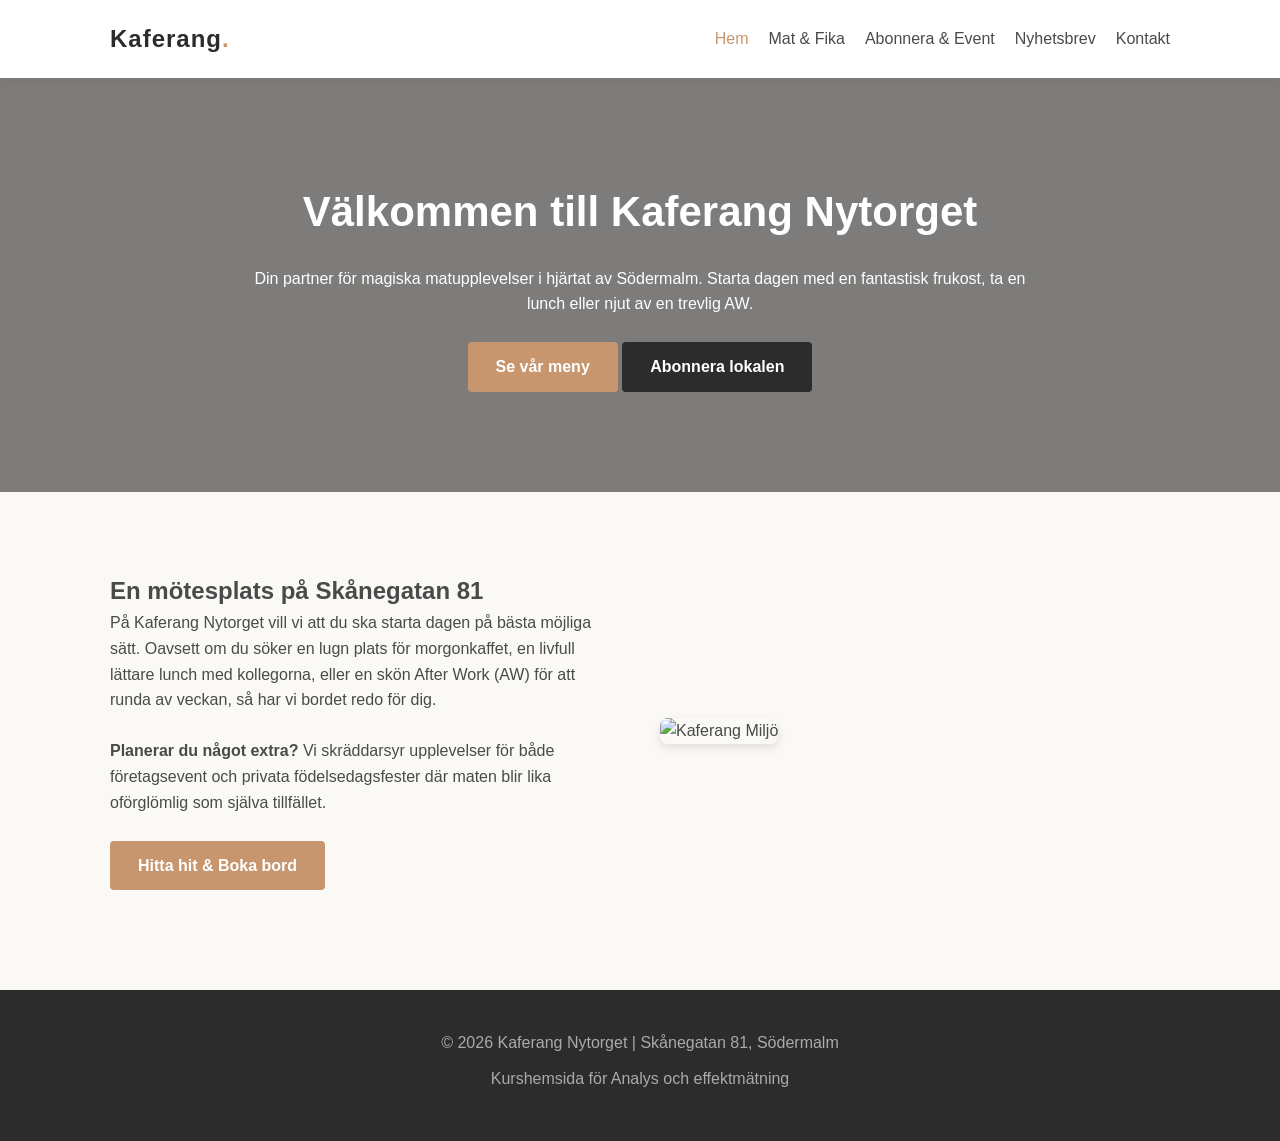
==== index.html @ 86905ac5 "Add files via upload" ====
<!DOCTYPE html>
<html lang="sv">
<head>
    <meta charset="UTF-8">
    <meta name="viewport" content="width=device-width, initial-scale=1.0">
    <title>Kaferang Nytorget | Frukost, Fika & Event på Södermalm</title>
    <link rel="stylesheet" href="style.css">
</head>
<body>

    <header>
        <nav class="nav-container">
            <div class="logo"><a href="index.html">Kaferang<span>.</span></a></div>
            <ul class="nav-links">
                <li><a href="index.html">Hem</a></li>
                <li><a href="produkt-1.html">Mat & Fika</a></li>
                <li><a href="produkt-2.html">Abonnera & Event</a></li>
                <li><a href="nyhetsbrev.html">Nyhetsbrev</a></li>
                <li><a href="kontakt.html">Kontakt</a></li>
            </ul>
        </nav>
    </header>

    <main>
        <!-- Hero Section -->
        <section class="hero" style="background-image: url('https://images.unsplash.com/photo-1554118811-1e0d58224f24?q=80&w=1200');">
            <div class="hero-content">
                <h1>Välkommen till Kaferang Nytorget</h1>
                <p>Din partner för magiska matupplevelser i hjärtat av Södermalm. Starta dagen med en fantastisk frukost, ta en lunch eller njut av en trevlig AW.</p>
                <br>
                <a href="produkt-1.html" class="btn">Se vår meny</a>
                <a href="produkt-2.html" class="btn btn-secondary">Abonnera lokalen</a>
            </div>
        </section>

        <!-- Information & USP -->
        <section class="container">
            <div class="grid-2">
                <div>
                    <h2>En mötesplats på Skånegatan 81</h2>
                    <p>På Kaferang Nytorget vill vi att du ska starta dagen på bästa möjliga sätt. Oavsett om du söker en lugn plats för morgonkaffet, en livfull lättare lunch med kollegorna, eller en skön After Work (AW) för att runda av veckan, så har vi bordet redo för dig.</p>
                    <br>
                    <p><strong>Planerar du något extra?</strong> Vi skräddarsyr upplevelser för både företagsevent och privata födelsedagsfester där maten blir lika oförglömlig som själva tillfället.</p>
                    <br>
                    <a href="kontakt.html" class="btn">Hitta hit & Boka bord</a>
                </div>
                <div>
                    <img src="https://images.unsplash.com/photo-1501339847302-ac426a4a7cbb?q=80&w=600" alt="Kaferang Miljö" style="width:100%; border-radius:8px; box-shadow: 0 4px 10px rgba(0,0,0,0.1);">
                </div>
            </div>
        </section>
    </main>

    <footer>
        <p>&copy; 2026 Kaferang Nytorget | Skånegatan 81, Södermalm</p>
        <p>Kurshemsida för Analys och effektmätning</p>
    </footer>

    <script src="script.js"></script>
</body>
</html>
---- style.css ----
/* ==========================================================================
   Gemensam design & Layout - Kaferang Nytorget
   ========================================================================== */

:root {
    --primary-color: #2C2C2C; /* Elegant mörkgrå */
    --accent-color: #C8966E;  /* Varm café-latte/guldton */
    --bg-light: #FBF9F6;      /* Off-white bakgrund */
    --text-color: #4A4A4A;    /* Mjuk svart för läsbarhet */
    --white: #FFFFFF;
    --font-main: 'Segoe UI', Tahoma, Geneva, Verdana, sans-serif;
}

* {
    margin: 0;
    padding: 0;
    box-sizing: border-box;
}

body {
    font-family: var(--font-main);
    background-color: var(--bg-light);
    color: var(--text-color);
    line-height: 1.6;
}

/* Navigation */
header {
    background-color: var(--white);
    box-shadow: 0 2px 10px rgba(0,0,0,0.05);
    position: sticky;
    top: 0;
    z-index: 1000;
}

.nav-container {
    max-width: 1100px;
    margin: 0 auto;
    display: flex;
    justify-content: space-between;
    align-items: center;
    padding: 20px;
}

.logo a {
    font-size: 24px;
    font-weight: 700;
    color: var(--primary-color);
    text-decoration: none;
    letter-spacing: 1px;
}

.logo span {
    color: var(--accent-color);
}

.nav-links {
    display: flex;
    list-style: none;
    gap: 20px;
}

.nav-links a {
    text-decoration: none;
    color: var(--text-color);
    font-weight: 500;
    transition: color 0.3s;
}

.nav-links a:hover, .nav-links a.active {
    color: var(--accent-color);
}

/* Hero-sektioner */
.hero {
    background-size: cover;
    background-position: center;
    position: relative;
    padding: 100px 20px;
    text-align: center;
    color: var(--white);
    margin-bottom: 40px;
}

.hero::before {
    content: '';
    position: absolute;
    top: 0; left: 0; right: 0; bottom: 0;
    background: rgba(0, 0, 0, 0.5);
    z-index: 1;
}

.hero-content {
    position: relative;
    z-index: 2;
    max-width: 800px;
    margin: 0 auto;
}

.hero h1 {
    font-size: 42px;
    margin-bottom: 20px;
}

/* Huvudinnehåll */
.container {
    max-width: 1100px;
    margin: 0 auto;
    padding: 40px 20px;
}

.grid-2 {
    display: grid;
    grid-template-columns: 1fr 1fr;
    gap: 40px;
    align-items: center;
}

/* Knappar (CTA) */
.btn {
    display: inline-block;
    background-color: var(--accent-color);
    color: var(--white);
    padding: 12px 28px;
    text-decoration: none;
    border-radius: 4px;
    font-weight: 600;
    transition: background 0.3s, transform 0.2s;
    border: none;
    cursor: pointer;
}

.btn:hover {
    background-color: #B38159;
    transform: translateY(-2px);
}

.btn-secondary {
    background-color: var(--primary-color);
}

.btn-secondary:hover {
    background-color: #1A1A1A;
}

/* Formulär */
.form-container {
    background-color: var(--white);
    padding: 30px;
    border-radius: 8px;
    box-shadow: 0 4px 15px rgba(0,0,0,0.05);
}

.form-group {
    margin-bottom: 20px;
}

.form-group label {
    display: block;
    margin-bottom: 8px;
    font-weight: 500;
}

.form-group input, .form-group select, .form-group textarea {
    width: 100%;
    padding: 12px;
    border: 1px solid #DDD;
    border-radius: 4px;
    font-family: var(--font-main);
}

/* Footer */
footer {
    background-color: var(--primary-color);
    color: #AAA;
    text-align: center;
    padding: 40px 20px;
    margin-top: 60px;
}

footer p {
    margin-bottom: 10px;
}

/* Responsivitet */
@media (max-width: 768px) {
    .nav-container {
        flex-direction: column;
        gap: 15px;
    }
    .grid-2 {
        grid-template-columns: 1fr;
    }
    .hero h1 {
        font-size: 32px;
    }
}
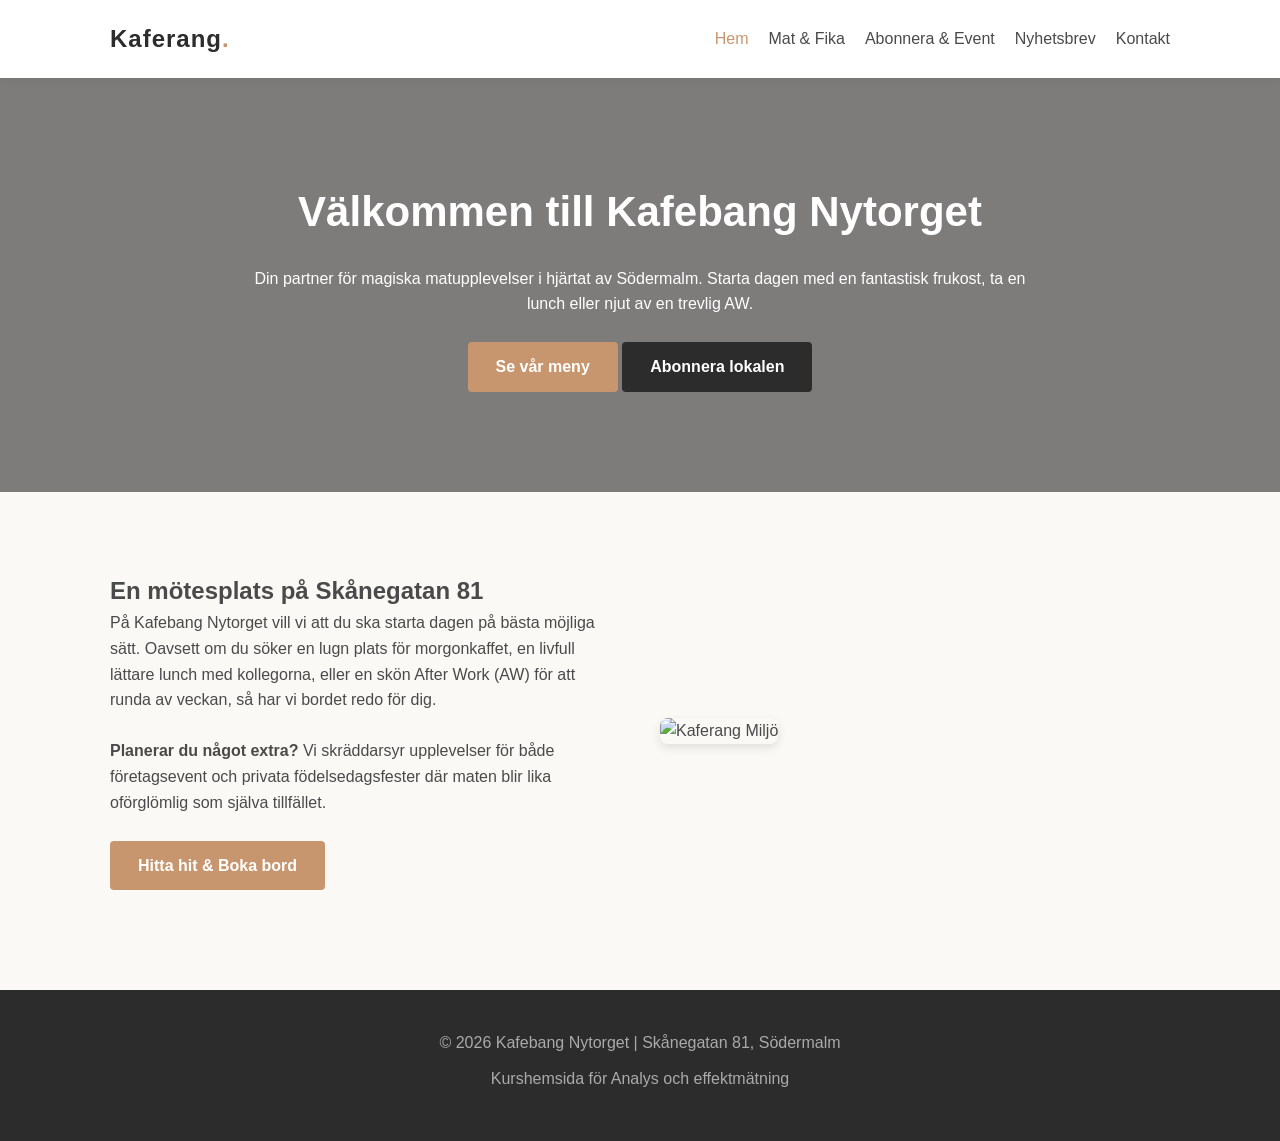
==== commit 6ea72849: "Update index.html" ====
--- a/index.html
+++ b/index.html
@@ -1,9 +1,18 @@
 <!DOCTYPE html>
 <html lang="sv">
 <head>
+    <!-- Google tag (gtag.js) -->
+<script async src="https://www.googletagmanager.com/gtag/js?id=G-BNG2NB6LBD"></script>
+<script>
+  window.dataLayer = window.dataLayer || [];
+  function gtag(){dataLayer.push(arguments);}
+  gtag('js', new Date());
+
+  gtag('config', 'G-BNG2NB6LBD');
+</script>    
     <meta charset="UTF-8">
     <meta name="viewport" content="width=device-width, initial-scale=1.0">
-    <title>Kaferang Nytorget | Frukost, Fika & Event på Södermalm</title>
+    <title>Kafebang Nytorget | Frukost, Fika & Event på Södermalm</title>
     <link rel="stylesheet" href="style.css">
 </head>
 <body>
@@ -25,7 +34,7 @@
         <!-- Hero Section -->
         <section class="hero" style="background-image: url('https://images.unsplash.com/photo-1554118811-1e0d58224f24?q=80&w=1200');">
             <div class="hero-content">
-                <h1>Välkommen till Kaferang Nytorget</h1>
+                <h1>Välkommen till Kafebang Nytorget</h1>
                 <p>Din partner för magiska matupplevelser i hjärtat av Södermalm. Starta dagen med en fantastisk frukost, ta en lunch eller njut av en trevlig AW.</p>
                 <br>
                 <a href="produkt-1.html" class="btn">Se vår meny</a>
@@ -38,7 +47,7 @@
             <div class="grid-2">
                 <div>
                     <h2>En mötesplats på Skånegatan 81</h2>
-                    <p>På Kaferang Nytorget vill vi att du ska starta dagen på bästa möjliga sätt. Oavsett om du söker en lugn plats för morgonkaffet, en livfull lättare lunch med kollegorna, eller en skön After Work (AW) för att runda av veckan, så har vi bordet redo för dig.</p>
+                    <p>På Kafebang Nytorget vill vi att du ska starta dagen på bästa möjliga sätt. Oavsett om du söker en lugn plats för morgonkaffet, en livfull lättare lunch med kollegorna, eller en skön After Work (AW) för att runda av veckan, så har vi bordet redo för dig.</p>
                     <br>
                     <p><strong>Planerar du något extra?</strong> Vi skräddarsyr upplevelser för både företagsevent och privata födelsedagsfester där maten blir lika oförglömlig som själva tillfället.</p>
                     <br>
@@ -52,10 +61,10 @@
     </main>
 
     <footer>
-        <p>&copy; 2026 Kaferang Nytorget | Skånegatan 81, Södermalm</p>
+        <p>&copy; 2026 Kafebang Nytorget | Skånegatan 81, Södermalm</p>
         <p>Kurshemsida för Analys och effektmätning</p>
     </footer>
 
     <script src="script.js"></script>
 </body>
-</html>+</html>
